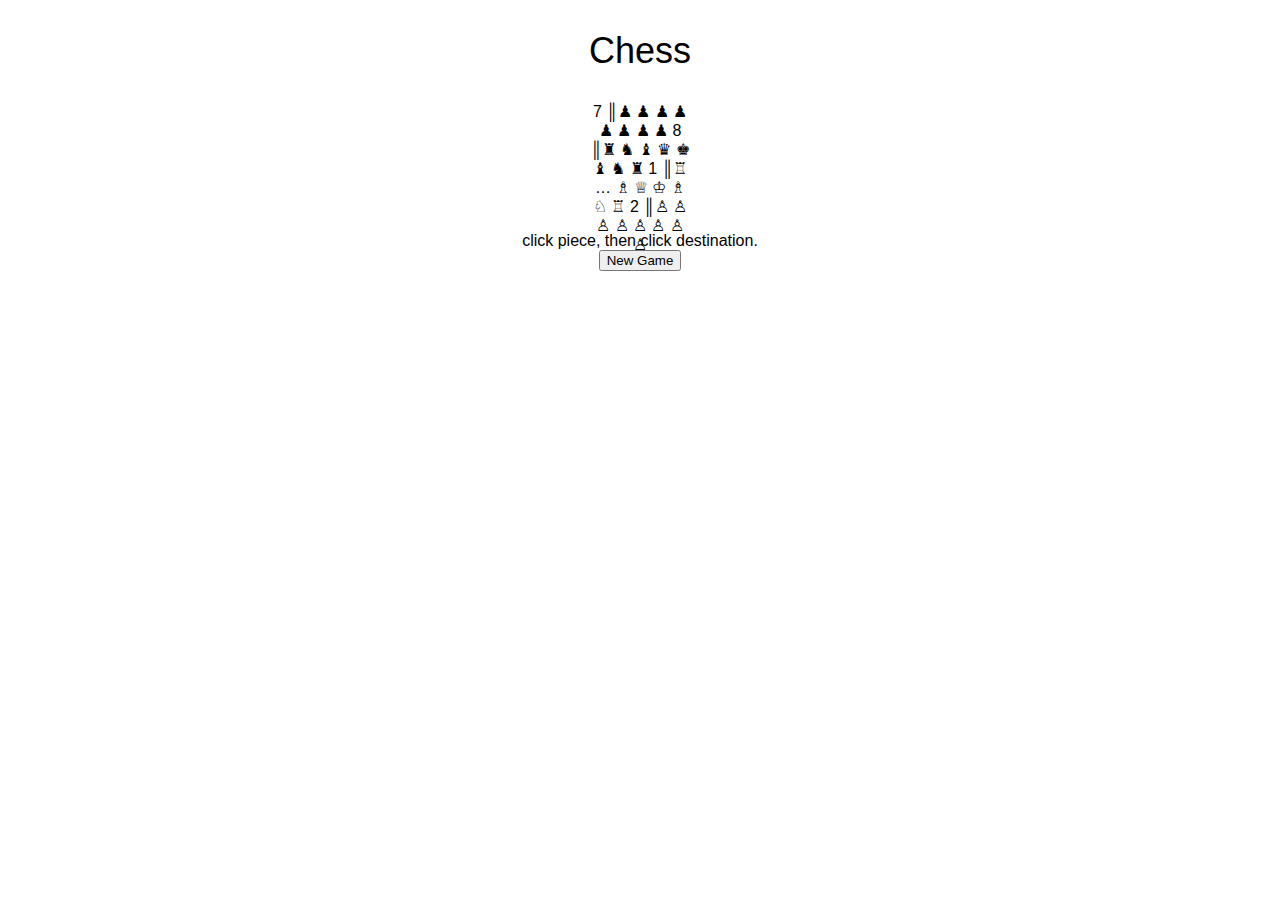
==== html/index.html @ 21cd9a8d "initial commit." ====
<!DOCTYPE html>
<html>
  <head>
    <meta charset="utf-8">
    <title>Chess</title>
    <link rel="stylesheet" type"text/css" href="../css/chess.css">
  </head>

  <body>
    <h1>Chess</h1>

    <figure class="chess-game">


      7 ║♟ ♟ ♟ ♟ ♟ ♟ ♟ ♟
      8 ║♜ ♞ ♝ ♛ ♚ ♝ ♞ ♜
      1 ║♖ … ♗ ♕ ♔ ♗ ♘ ♖
      2 ║♙ ♙ ♙ ♙ ♙ ♙ ♙ ♙

    </figure>


    <figcaption class="clearfix">
      click piece, then click destination.
    </figcaption>
    <button class="new-game">New Game</button>

    <script src="../js/jquery-1.9.1.js"></script>
    <script src="../js/chess.js"></script>
    <script src="../js/board.js"></script>
    <script src="../js/piece.js"></script>

    <script>
      $(function(){
        new CH.View($(".chess-game"));
      });
      $(".new-game").click(function(){
        $(".chess-game ul").remove();
        new CH.View($(".chess-game"));
      })
    </script>
  </body>
</html>
---- css/chess.css ----
ul, li, body, html, figure, figcaption, h1, section, main, section {
  border: 0px;
  margin: 0px;
  padding: 0px;

  text-align: inherit;
  font: inherit;
}

ul {
  list-style: none;
}

clearfix::after{
  clear: both;
  content: "";
  display: block;
}

.sidebar {
  /*float: right;*/
  margin: 30px auto;
  float: left;
  width: 100px;
  height: 100px;
  border: 1px solid black;
}

.chess-game {
  margin: 30px auto;
  /*border: 1px solid black;*/
  width: 100px;
  height: 100px;
}


h1 {
  font-size: 36px;
}

body {

  font-family: sans-serif;
  text-align: center;
  margin: 30px auto;
}

li {
  border: 1px solid gray;
  border-right: 1px solid #353535;
  border-bottom: 1px solid #353535;
  height: 18px;
  width: 18px;
  cursor: pointer;
  background: gray;
  float: left;
}

.frozen li{
  cursor: default;
}

.frozen li:hover{
  background: gray;
}
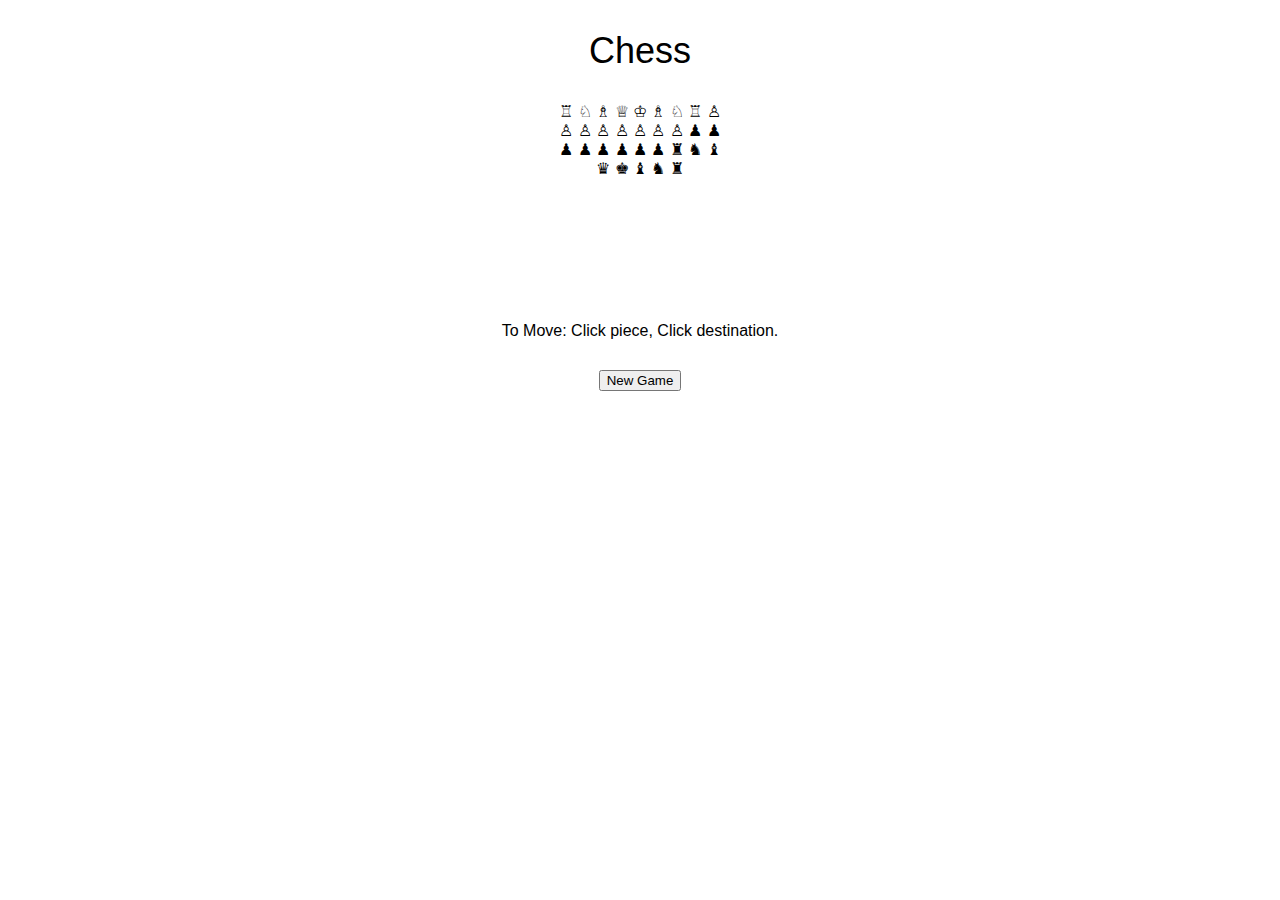
==== commit 7300917d: "Add Piece class methods." ====
--- a/html/index.html
+++ b/html/index.html
@@ -11,17 +11,17 @@
 
     <figure class="chess-game">
 
-
-      7 ║♟ ♟ ♟ ♟ ♟ ♟ ♟ ♟
-      8 ║♜ ♞ ♝ ♛ ♚ ♝ ♞ ♜
-      1 ║♖ … ♗ ♕ ♔ ♗ ♘ ♖
-      2 ║♙ ♙ ♙ ♙ ♙ ♙ ♙ ♙
+      ♖ ♘ ♗ ♕ ♔ ♗ ♘ ♖
+      ♙ ♙ ♙ ♙ ♙ ♙ ♙ ♙
+      ♟ ♟ ♟ ♟ ♟ ♟ ♟ ♟
+      ♜ ♞ ♝ ♛ ♚ ♝ ♞ ♜
 
     </figure>
 
 
     <figcaption class="clearfix">
-      click piece, then click destination.
+      To Move: Click piece, Click destination.
+
     </figcaption>
     <button class="new-game">New Game</button>
 
--- a/css/chess.css
+++ b/css/chess.css
@@ -20,6 +20,10 @@
   display: block;
 }
 
+button {
+  margin: 30px;
+}
+
 .sidebar {
   /*float: right;*/
   margin: 30px auto;
@@ -32,8 +36,8 @@
 .chess-game {
   margin: 30px auto;
   /*border: 1px solid black;*/
-  width: 100px;
-  height: 100px;
+  width: 170px;
+  height: 190px;
 }
 
 
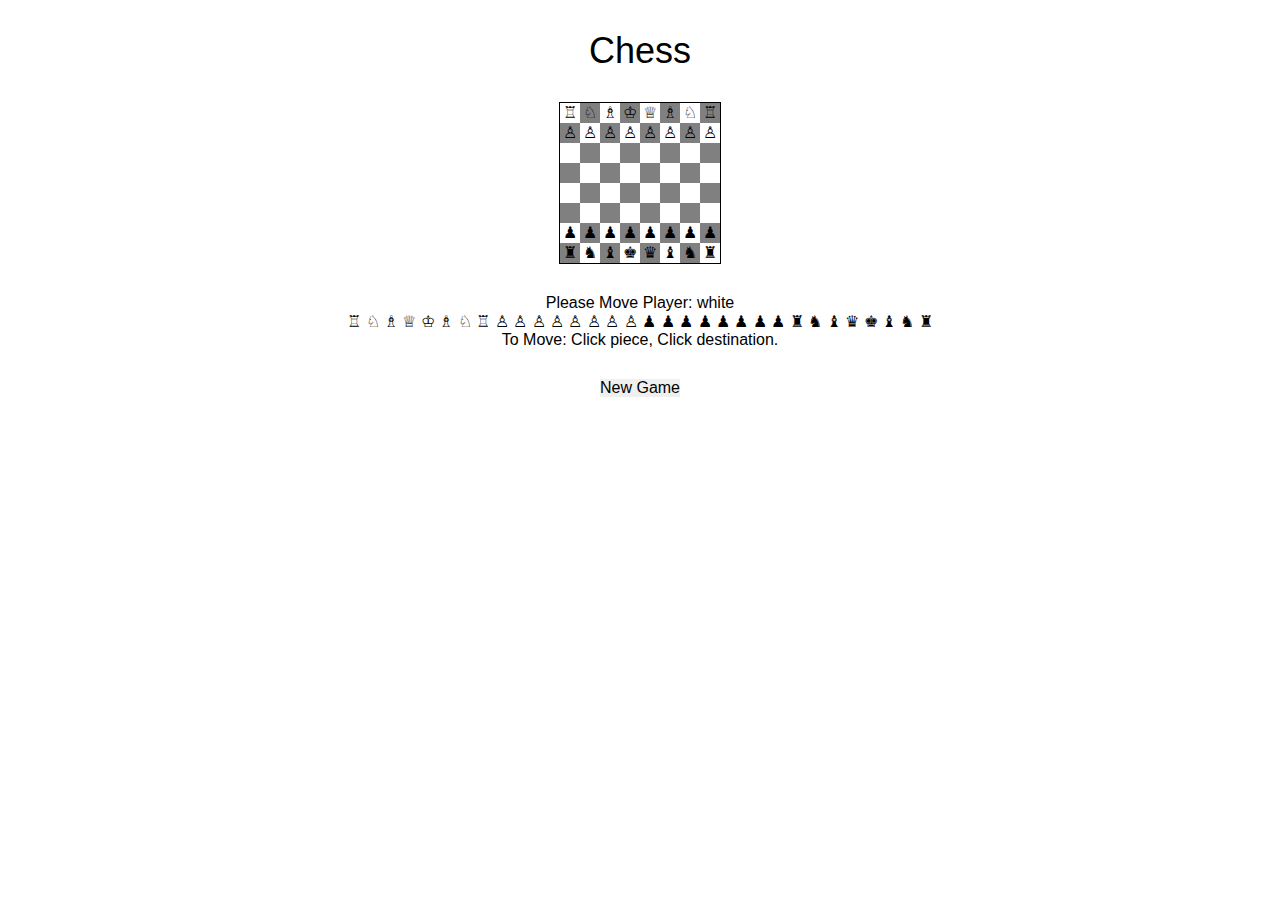
==== commit 789cabf8: "Chess complete without en passant" ====
--- a/html/index.html
+++ b/html/index.html
@@ -10,6 +10,12 @@
     <h1>Chess</h1>
 
     <figure class="chess-game">
+
+    </figure>
+    <figure class="alert-message" >
+
+    </figure>
+    <figure class="captured-pieces" >
 
       ♖ ♘ ♗ ♕ ♔ ♗ ♘ ♖
       ♙ ♙ ♙ ♙ ♙ ♙ ♙ ♙
--- a/css/chess.css
+++ b/css/chess.css
@@ -1,7 +1,4 @@
-
-
-
-ul, li, body, html, figure, figcaption, h1, section, main, section {
+* {
   border: 0px;
   margin: 0px;
   padding: 0px;
@@ -12,6 +9,7 @@
 
 ul {
   list-style: none;
+
 }
 
 clearfix::after{
@@ -24,20 +22,29 @@
   margin: 30px;
 }
 
-.sidebar {
-  /*float: right;*/
-  margin: 30px auto;
-  float: left;
-  width: 100px;
-  height: 100px;
-  border: 1px solid black;
-}
 
 .chess-game {
   margin: 30px auto;
+  border: 1px solid black;
   /*border: 1px solid black;*/
-  width: 170px;
-  height: 190px;
+  width: 160px;
+  height: 160px;
+}
+
+.even {
+  background: grey;
+}
+
+.odd {
+  background: white;
+}
+
+.active {
+  cursor: pointer;
+}
+
+.all-cells {
+  cursor: pointer;
 }
 
 
@@ -46,27 +53,18 @@
 }
 
 body {
-
   font-family: sans-serif;
   text-align: center;
   margin: 30px auto;
 }
 
 li {
-  border: 1px solid gray;
-  border-right: 1px solid #353535;
-  border-bottom: 1px solid #353535;
-  height: 18px;
-  width: 18px;
-  cursor: pointer;
-  background: gray;
+  /*border: 1px solid red;*/
+  /*border-right: 1px solid #353535;
+  border-bottom: 1px solid #353535;*/
+  height: 20px;
+  width: 20px;
+  /*cursor: pointer;*/
+  /*background: gray;*/
   float: left;
 }
-
-.frozen li{
-  cursor: default;
-}
-
-.frozen li:hover{
-  background: gray;
-}
